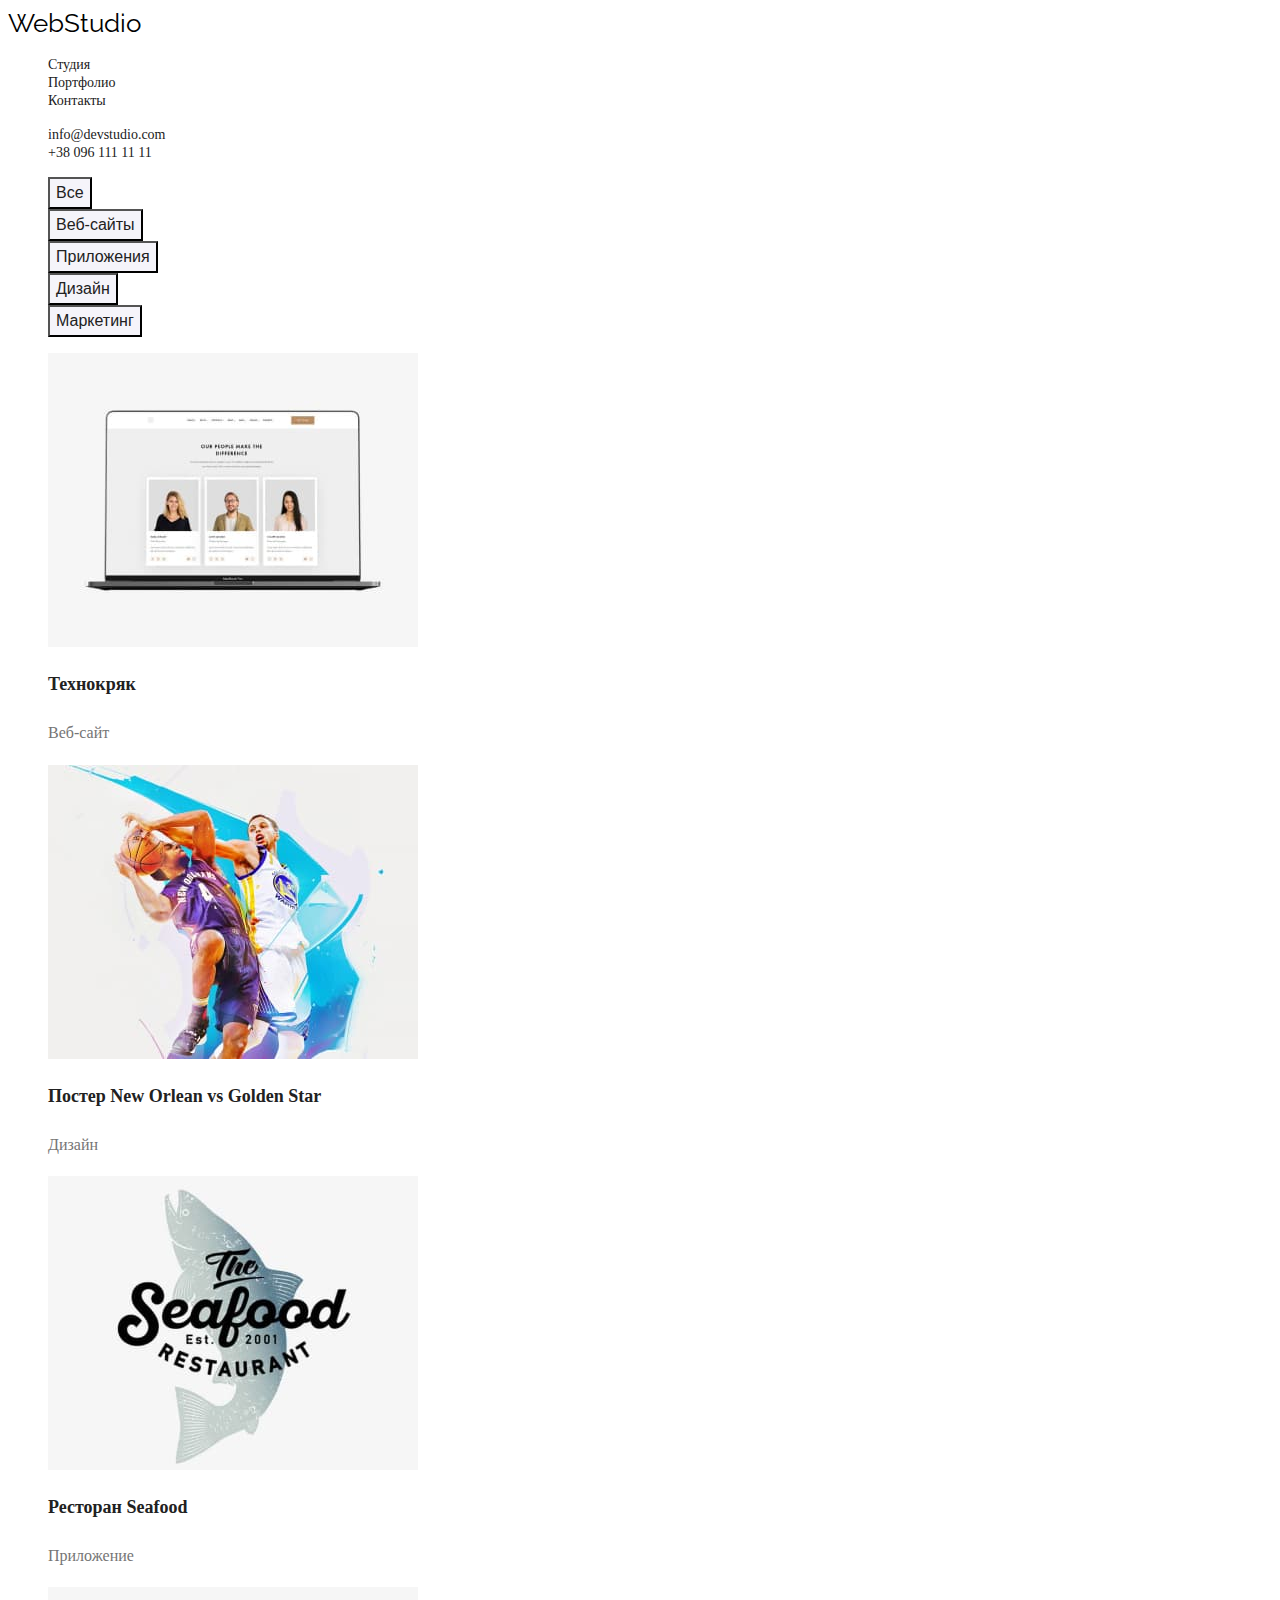
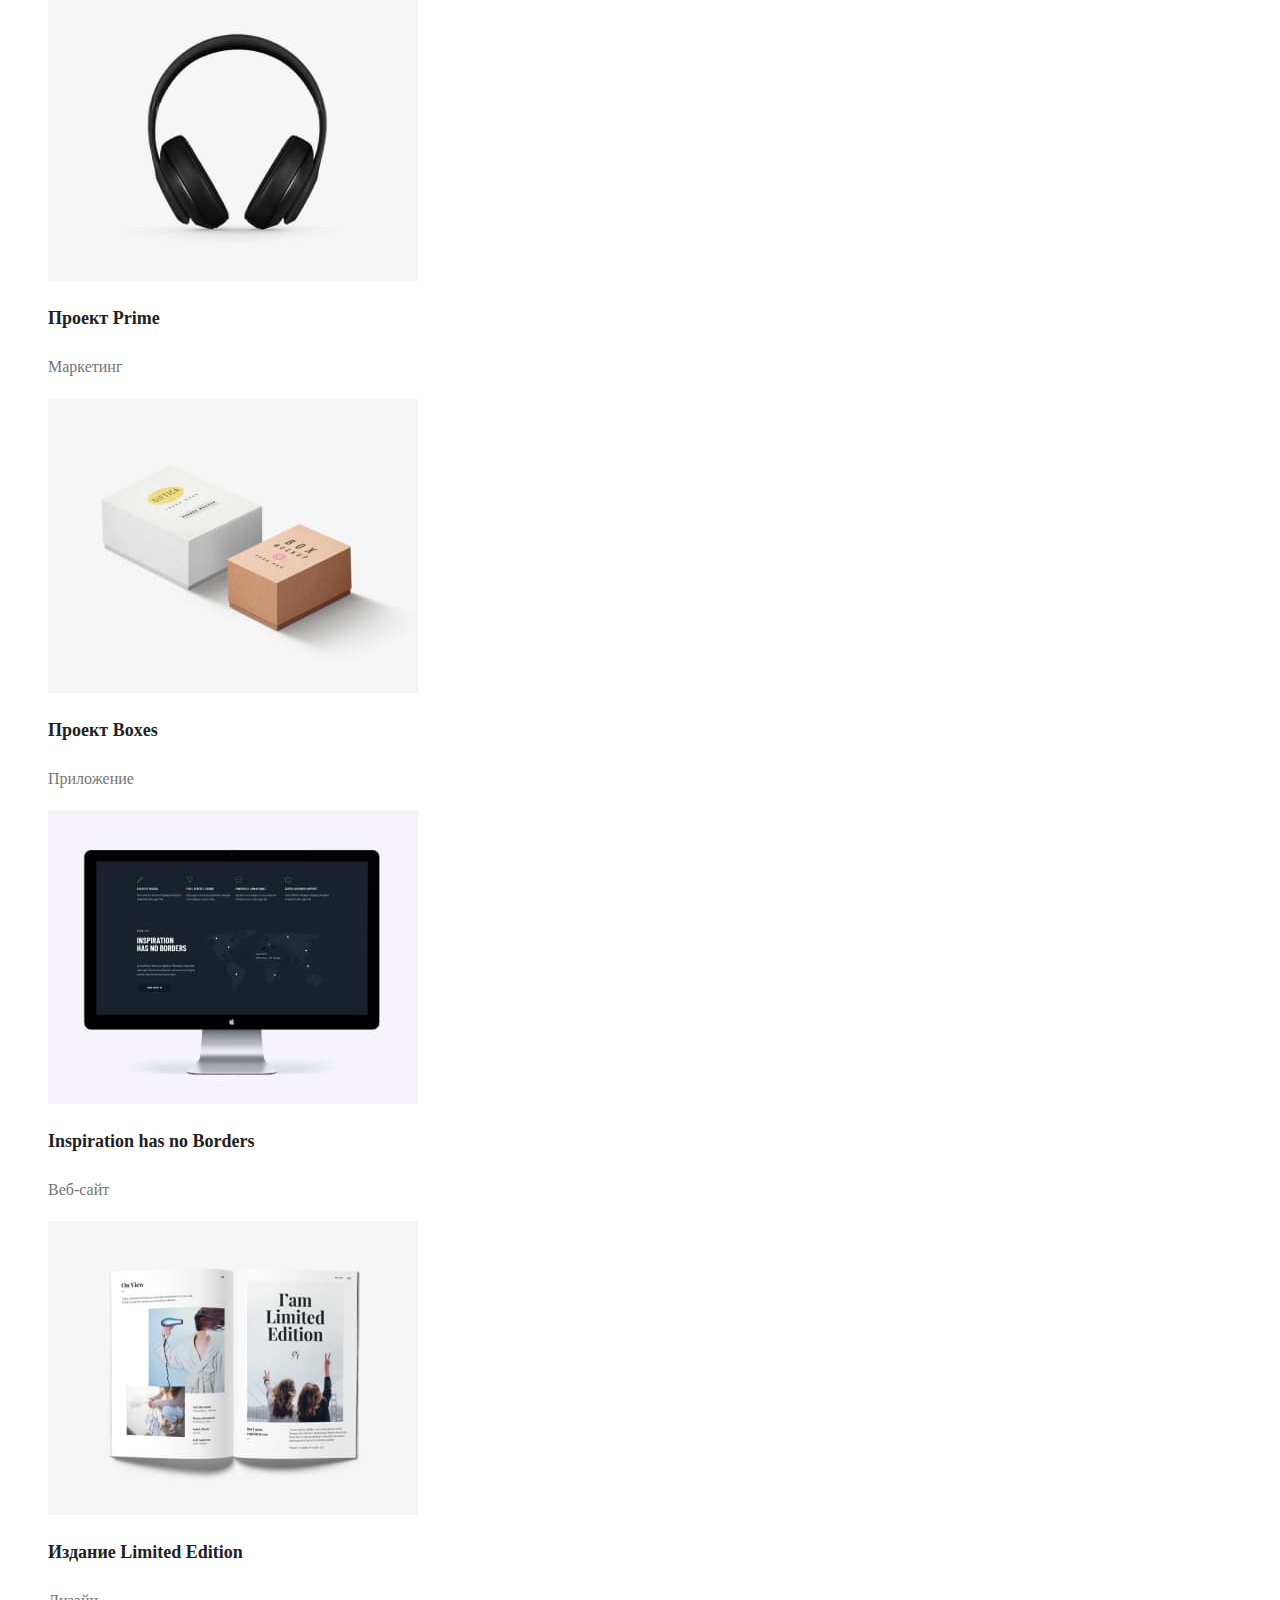
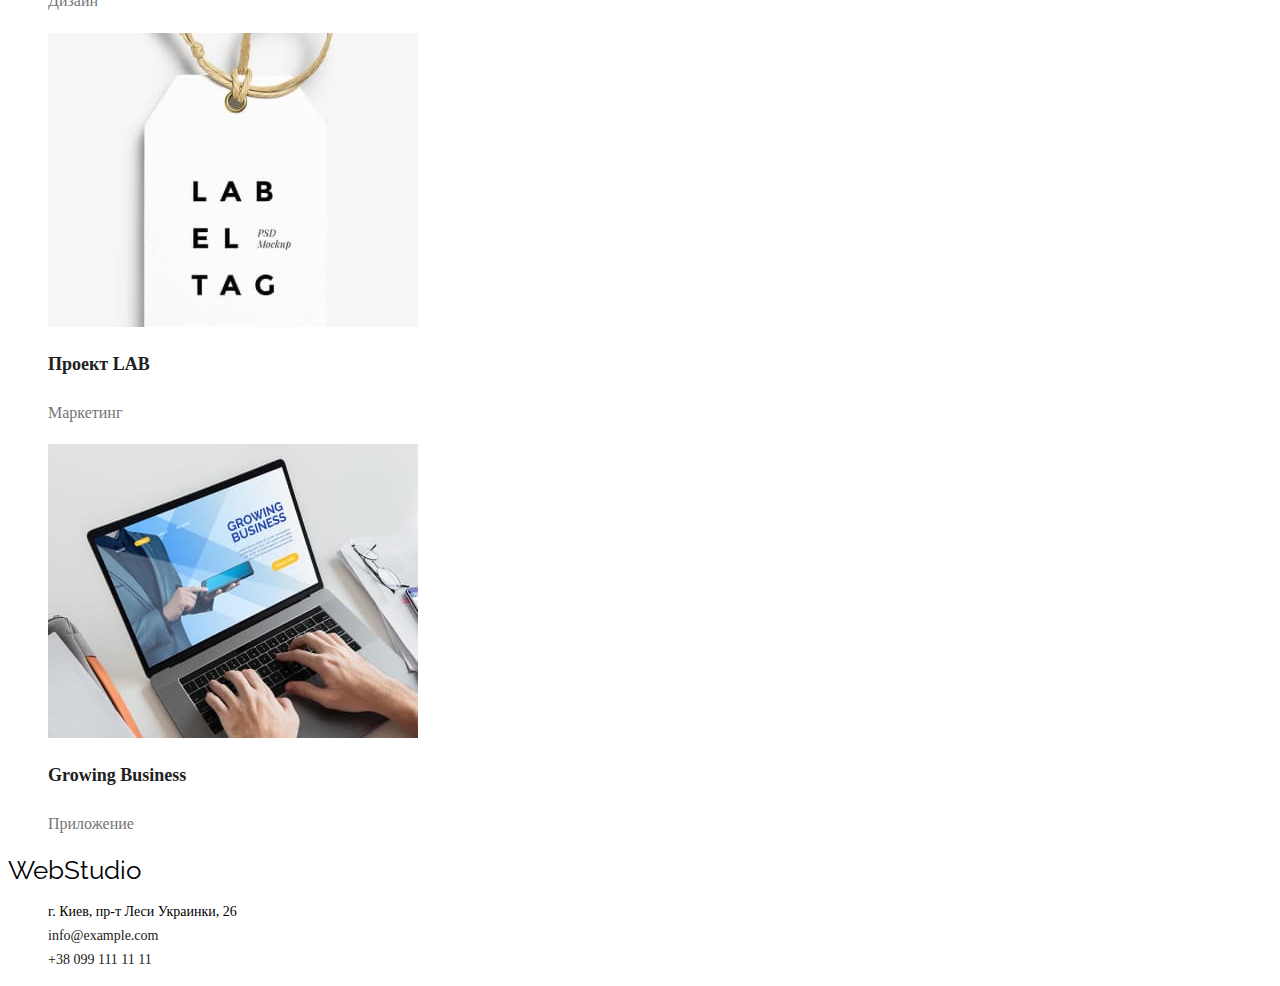
==== portfolio.html @ a0420dd5 "add prettier" ====
<!DOCTYPE html>
<html lang="en">
  <head>
    <meta charset="UTF-8" />
    <meta http-equiv="X-UA-Compatible" content="IE=edge" />
    <meta name="viewport" content="width=device-width, initial-scale=1.0" />
    <title>Document</title>
    <link rel="preconnect" href="https://fonts.googleapis.com" />
    <link rel="preconnect" href="https://fonts.gstatic.com" crossorigin />
    <link
      href="https://fonts.googleapis.com/css2?family=Raleway:wght@700&family=Roboto:wght@400;500;700;900&display=swap"
      rel="stylesheet"
    />
    <link rel="stylesheet" href="./css/styles.css" />
  </head>

  <body>
    <!-- section header start-->
    <header class="header">
      <nav class="header-nav">
        <a class="header-logo canceled" href="./index.html">WebStudio</a>
        <ul class="header-list canceled">
          <li class="header-item">
            <a class="header-link canceled" href="./index.html">Студия</a>
          </li>
          <li class="header-item">
            <a class="header-link canceled" href="./portfolio.html"
              >Портфолио</a
            >
          </li>
          <li class="header-item">
            <a class="header-link canceled" href="">Контакты</a>
          </li>
        </ul>
      </nav>
      <ul class="contact-list canceled">
        <li class="contact-item">
          <a class="mailto canceled" href="mailto:info@devstudio.com"
            >info@devstudio.com</a
          >
        </li>
        <li class="contacts-list">
          <a class="tel canceled" href="tel:+380961111111">+38 096 111 11 11</a>
        </li>
      </ul>
    </header>
    <!-- section header end -->
    <main>
      <!-- section filter start-->
      <section class="filter">
        <ul class="filter-list canceled">
          <li class="filter-item">
            <button class="filter-btn" type="button">Все</button>
          </li>
          <li class="filter-item">
            <button class="filter-btn" type="button">Веб-сайты</button>
          </li>
          <li class="filter-item">
            <button class="filter-btn" type="button">Приложения</button>
          </li>
          <li class="filter-item">
            <button class="filter-btn" type="button">Дизайн</button>
          </li>
          <li class="filter-item">
            <button class="filter-btn" type="button">Маркетинг</button>
          </li>
        </ul>
      </section>
      <!-- section filter end-->
      <!-- section menu start-->
      <section class="menu">
        <ul class="menu-list canceled">
          <li class="menu-item">
            <a class="menu-link" href=""></a>
            <img src="./Images/tehnokryak.jpg" alt="ноутбук" width="370" />
            <h2 class="menu-title">Технокряк</h2>
            <p class="menu-p">Веб-сайт</p>
          </li>
          <li class="menu-item">
            <a class="menu-link" href=""></a>
            <img
              src="./Images/poster new orlean.jpg"
              alt="постер"
              width="370"
            />
            <h2 class="menu-title">Постер New Orlean vs Golden Star</h2>
            <p class="menu-p">Дизайн</p>
          </li>
          <li class="menu-item">
            <a class="menu-link" href=""></a
            ><img
              src="./Images/seafood.jpg"
              alt="постер ресторан"
              width="370"
            />
            <h2 class="menu-title">Ресторан Seafood</h2>
            <p class="menu-p">Приложение</p>
          </li>
          <li class="menu-item">
            <a class="menu-link" href=""></a
            ><img src="./Images/prime.jpg" alt="наушники" width="370" />
            <h2 class="menu-title">Проект Prime</h2>
            <p class="menu-p">Маркетинг</p>
          </li>
          <li class="menu-item">
            <a class="menu-link" href=""></a
            ><img src="./Images/boxes.jpg" alt="коробки" width="370" />
            <h2 class="menu-title">Проект Boxes</h2>
            <p class="menu-p">Приложение</p>
          </li>
          <li class="menu-item">
            <a class="menu-link" href=""></a
            ><img src="./Images/inspiration.jpg" alt="монитор" width="370" />
            <h2 class="menu-title">Inspiration has no Borders</h2>
            <p class="menu-p">Веб-сайт</p>
          </li>
          <li class="menu-item">
            <a class="menu-link" href=""></a
            ><img src="./Images/limited edition.jpg" alt="журнал" width="370" />
            <h2 class="menu-title">Издание Limited Edition</h2>
            <p class="menu-p">Дизайн</p>
          </li>
          <li class="menu-item">
            <a class="menu-link" href=""></a
            ><img src="./Images/project lab.jpg" alt="лейба" width="370" />
            <h2 class="menu-title">Проект LAB</h2>
            <p class="menu-p">Маркетинг</p>
          </li>
          <li class="menu-item">
            <a class="menu-link" href=""></a
            ><img
              src="./Images/growing business.jpg"
              alt="лептоп"
              width="370"
            />
            <h2 class="menu-title">Growing Business</h2>
            <p class="menu-p">Приложение</p>
          </li>
        </ul>
      </section>
      <!-- section menu end-->
    </main>
    <!-- section footer start -->
    <footer class="footer">
      <a class="header-logo canceled" href="./index.html">WebStudio</a>
      <address class="address">
        <ul class="address-box canceled">
          <li class="address-descr">г. Киев, пр-т Леси Украинки, 26</li>
          <li class="conctacts">
            <a class="mailto canceled" href="mailto:info@example.com ">info@example.com</a>
          </li>
          <li class="contacts">
            <a class="tel canceled" href="tel:+380991111111">+38 099 111 11 11</a>
          </li>
        </ul>
      </address>
    </footer>
    <!-- section footer end -->
  </body>
</html>
---- css/styles.css ----
:root {
    /* fonts */
    --main-font: "Roboto";
    --secondary-font:"Raleway";
    /* text color */
    --txt-main: #212121;
    --txt-focus: #2196F3;
    --txt-general-btn:#FFFFFF;
    --txt-secondery: #757575;
    --txt-logo: #000000;

    /* bg color */
    --general-btn-cl:#2196F3;
    --menu-btn-cl:#F5F4FA;

}

.canceled {
    list-style-type: none;
    text-decoration: none;
    font-style: normal;
}
.approach-hidentitle {
    opacity: 0;
}

.header-logo {
    font-family: var(--secondary-font);
    font-size: 26px;
    line-height: 1.19;
    color: var(--txt-logo);
}

.body {
    font-family: var(--main-font), sans-serif;
    font-size: 16px;
    color: var(--txt-main);
    line-height: 1.14;
    letter-spacing: 3%;
}


.header-link {
    font-size: 14px;
    letter-spacing: 2%;
    color: var(--txt-main);
}

.header-link:hover,
.header-link:focus {
    color: var(--txt-focus);
}

.mailto{
    font-size: 14px;
    line-height: 1.14;
    letter-spacing: 2%;
    color: var(--txt-main);
}
.mailto:hover,
.mailto:focus {
    color: var(--txt-focus);
}
.tel {
    font-size: 14px;
    line-height: 1.14;
    letter-spacing: 2%;
    color: var(--txt-main);
}

.order-btn {
    font-weight:700;
    background-color: var(--general-btn-cl);
    font-size: 16px;
    line-height: 1.88;
    letter-spacing: 6%;
    color: var(--txt-general-btn);
}

.filter-btn { 
    font-weight: 500;
    background-color: var(--menu-btn-cl);
    font-size: 16px;
    line-height: 1.63;
    letter-spacing: 3%;
    color: var(--txt-main);
    cursor: pointer;
}

.filter-btn:hover,
.filter-btn:focus {
    background-color: var(--general-btn-cl);
    color: var(--txt-general-btn);
}
.order-title {
    font-size: 44px;
    line-height: 1.36;
    letter-spacing: 6%;
}

.approach-title {
    font-weight: 700;
    font-size: 14px;
    line-height: 1.14;
    letter-spacing: 3%;
    /* color: var(--txt-main); */
}
.approach-p {
    font-size: 14px;
    line-height: 1.71;
    letter-spacing: 3%;
    color: var(--txt-secondery);
}

.member-name {
    font-weight: 500;
    font-size: 16px;
    line-height: 1.19;
    letter-spacing: 3%;
    color: var(--txt-main);
}
.member-function {
    font-size: 16px;
    line-height: 1.19;
    letter-spacing: 3%;
    color: var(--txt-secondery);
}
.menu-title {
    font-weight: 700;
    font-size: 18px;
    line-height: 2.00;
    letter-spacing: 6%;
    color: var(--txt-main);
}
.menu-p {
    font-size: 16px;
    line-height: 1.90;
    letter-spacing: 3%;
    color: var(--txt-secondery);
}
.address {
    font-size: 14px;
    line-height: 1.71;
    letter-spacing: 3%;
}
.skills-title .team-title {
   font-style: 700;
    font-size: 36px;
    line-height: 1.17;
    }
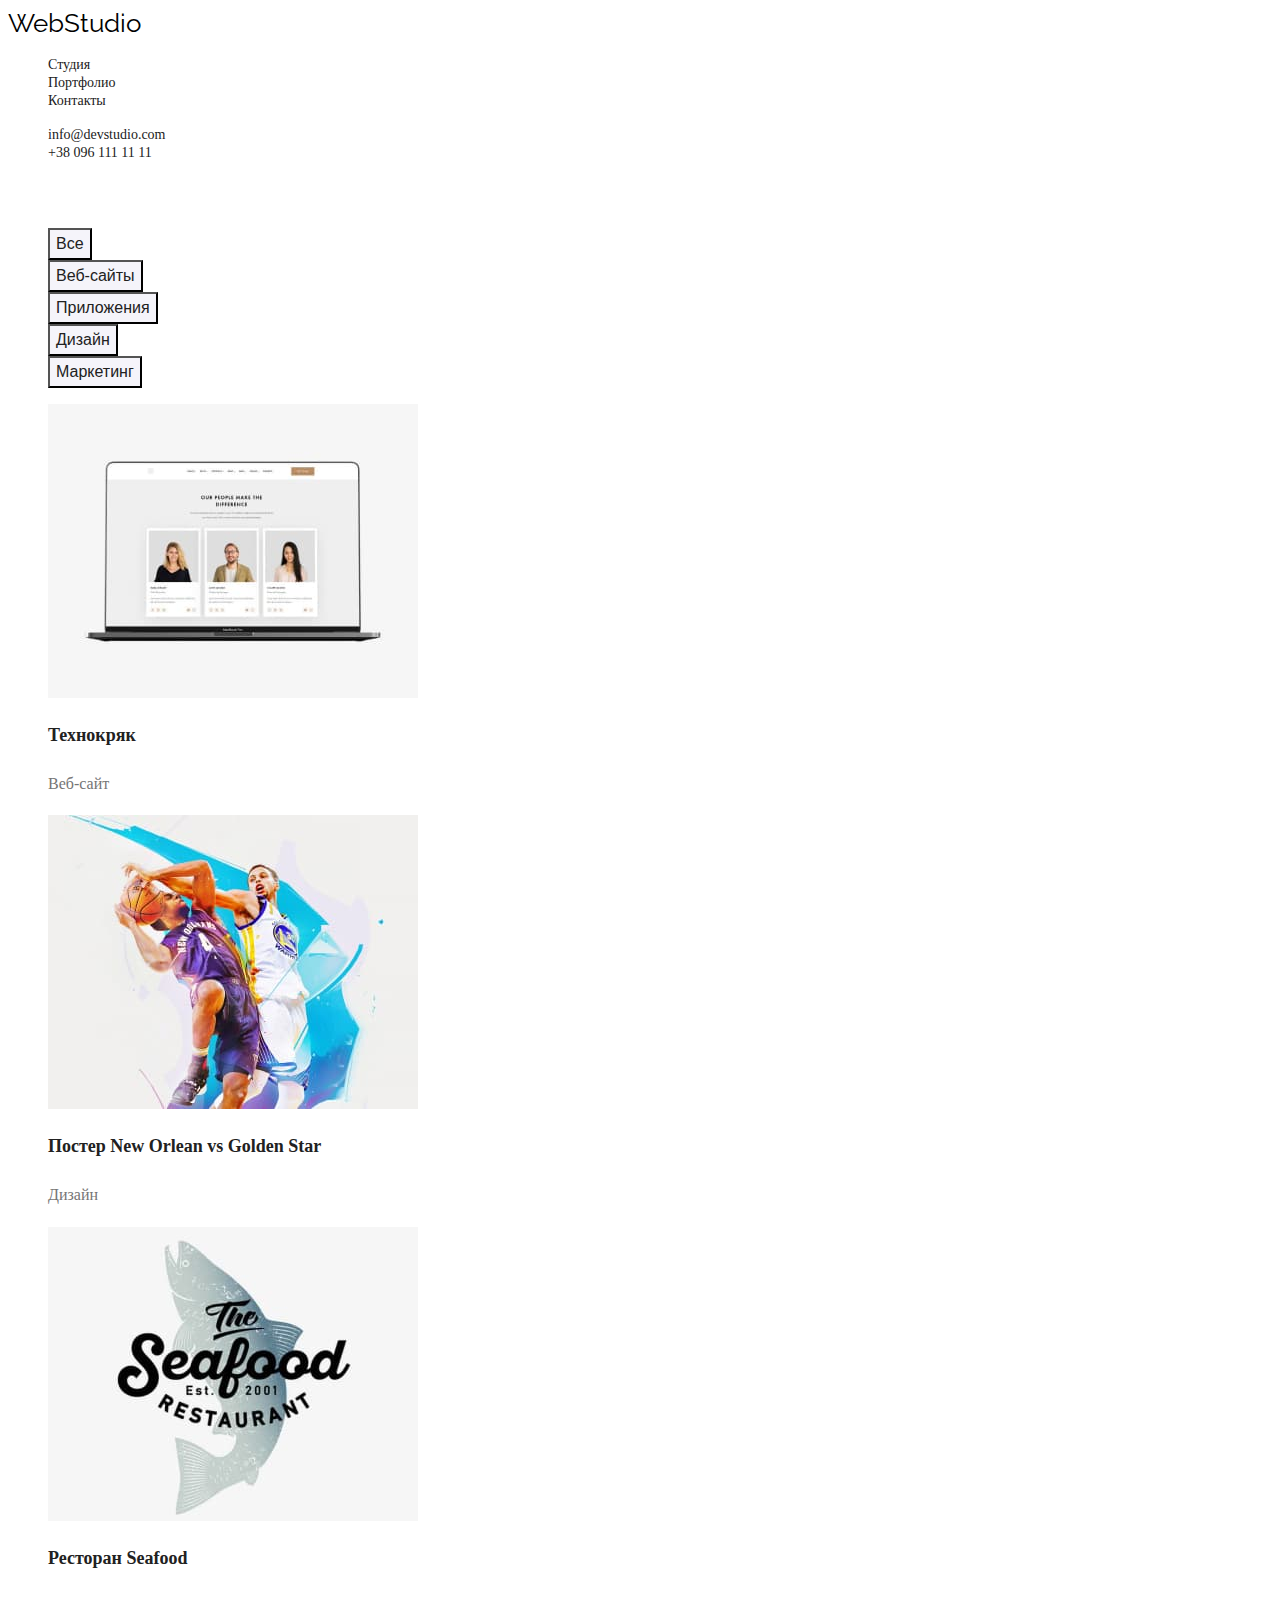
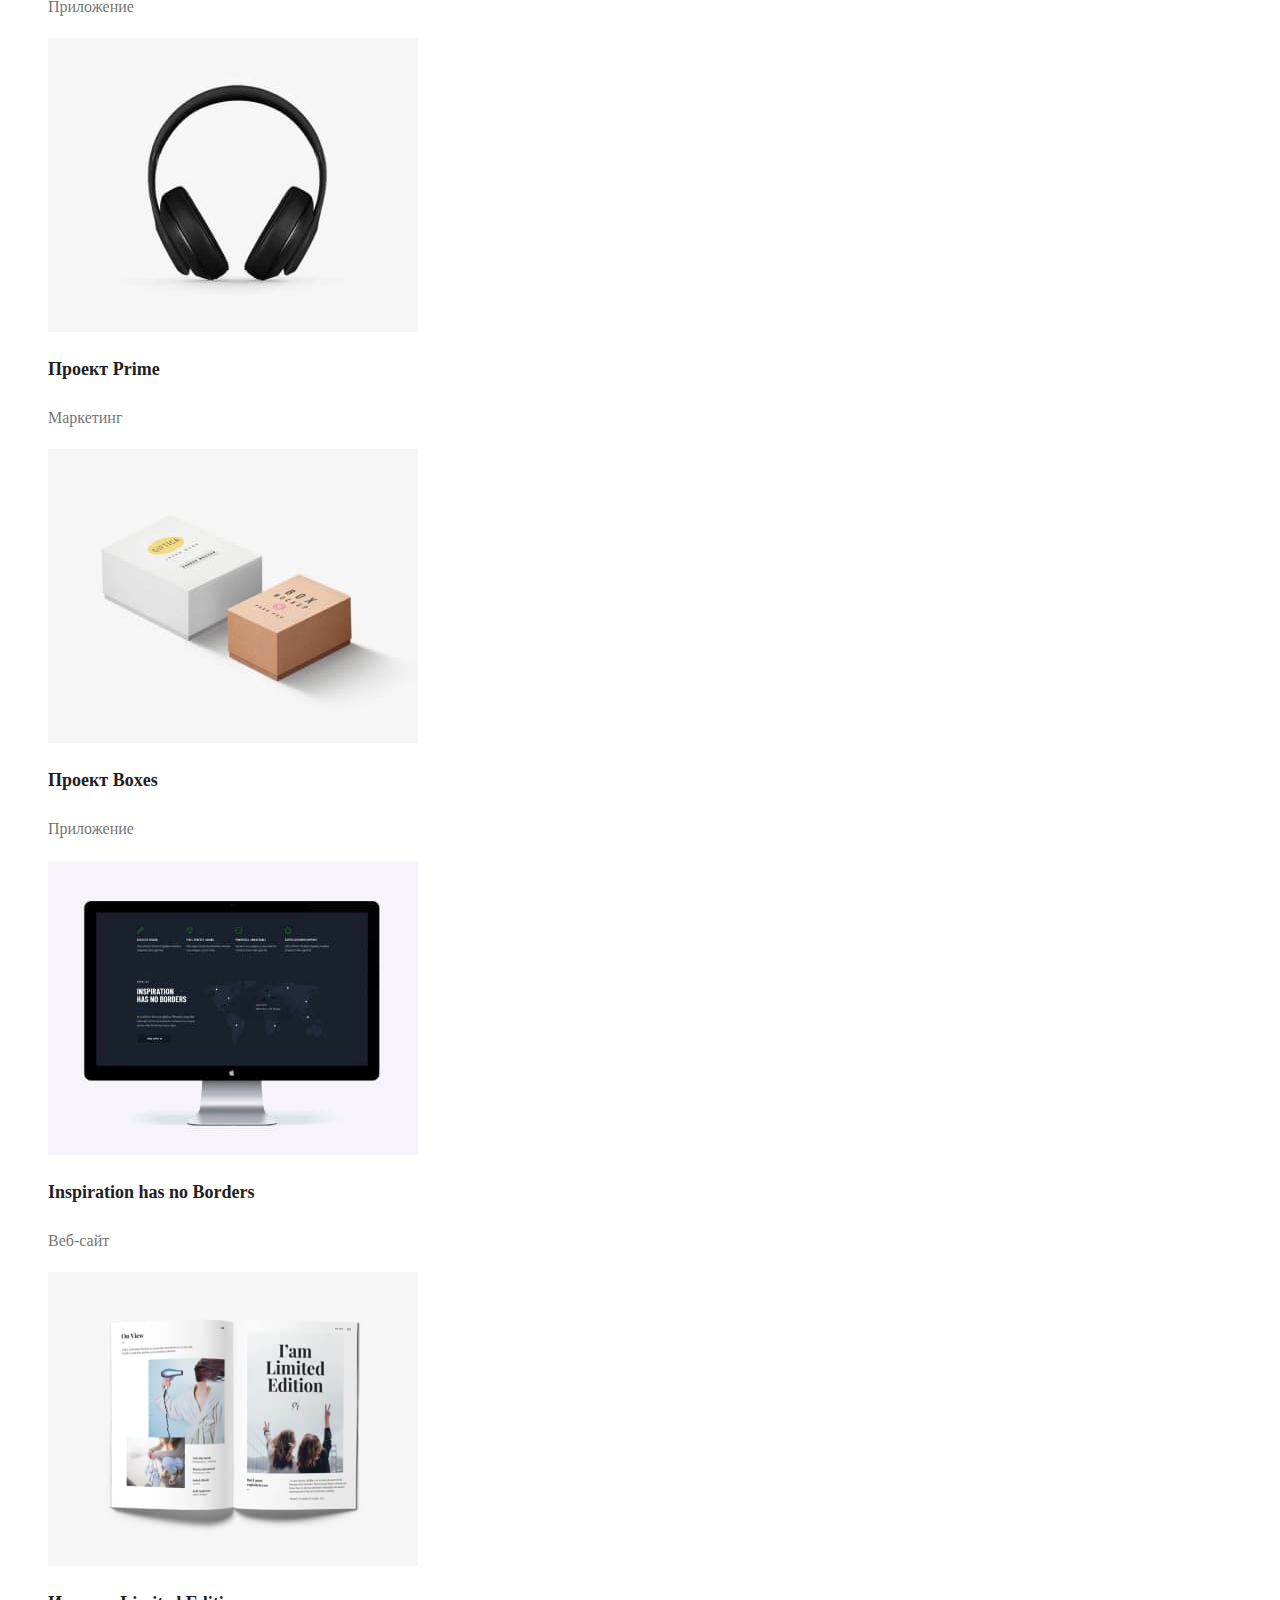
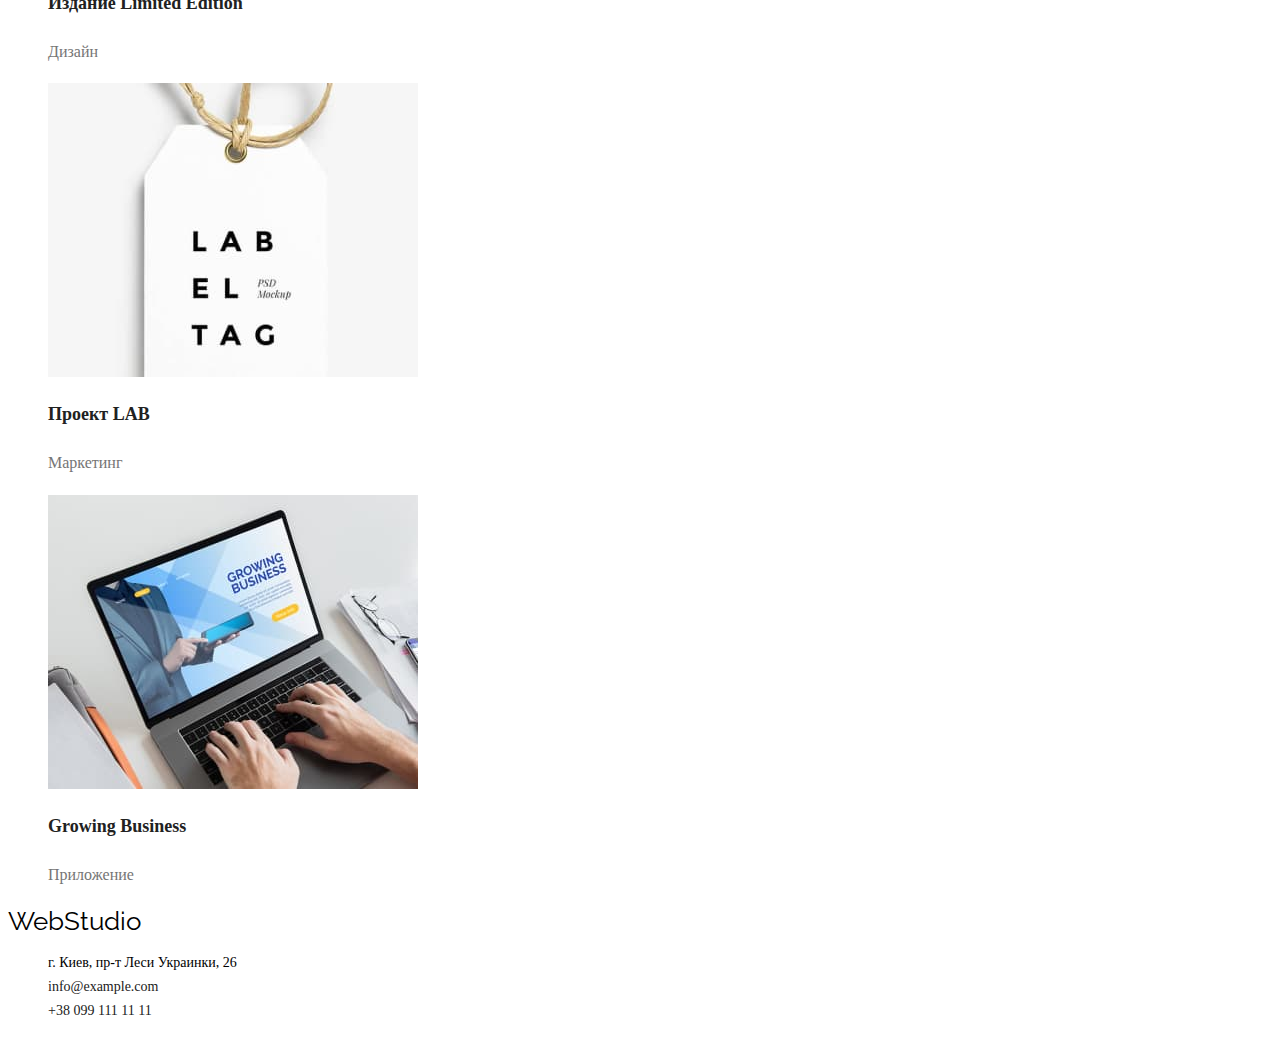
==== commit fd1f95eb: "changes after checker" ====
--- a/portfolio.html
+++ b/portfolio.html
@@ -48,6 +48,7 @@
     <main>
       <!-- section filter start-->
       <section class="filter">
+        <h2 class="approach-hidentitle">Фильтр</h2>
         <ul class="filter-list canceled">
           <li class="filter-item">
             <button class="filter-btn" type="button">Все</button>
@@ -79,7 +80,7 @@
           <li class="menu-item">
             <a class="menu-link" href=""></a>
             <img
-              src="./Images/poster new orlean.jpg"
+              src="./Images/orlean.jpg"
               alt="постер"
               width="370"
             />
@@ -116,20 +117,20 @@
           </li>
           <li class="menu-item">
             <a class="menu-link" href=""></a
-            ><img src="./Images/limited edition.jpg" alt="журнал" width="370" />
+            ><img src="./Images/edition.jpg" alt="журнал" width="370" />
             <h2 class="menu-title">Издание Limited Edition</h2>
             <p class="menu-p">Дизайн</p>
           </li>
           <li class="menu-item">
             <a class="menu-link" href=""></a
-            ><img src="./Images/project lab.jpg" alt="лейба" width="370" />
+            ><img src="./Images/lab.jpg" alt="лейба" width="370" />
             <h2 class="menu-title">Проект LAB</h2>
             <p class="menu-p">Маркетинг</p>
           </li>
           <li class="menu-item">
             <a class="menu-link" href=""></a
             ><img
-              src="./Images/growing business.jpg"
+              src="./Images/business.jpg"
               alt="лептоп"
               width="370"
             />
--- a/css/styles.css
+++ b/css/styles.css
@@ -20,6 +20,8 @@
     text-decoration: none;
     font-style: normal;
 }
+
+
 .approach-hidentitle {
     opacity: 0;
 }
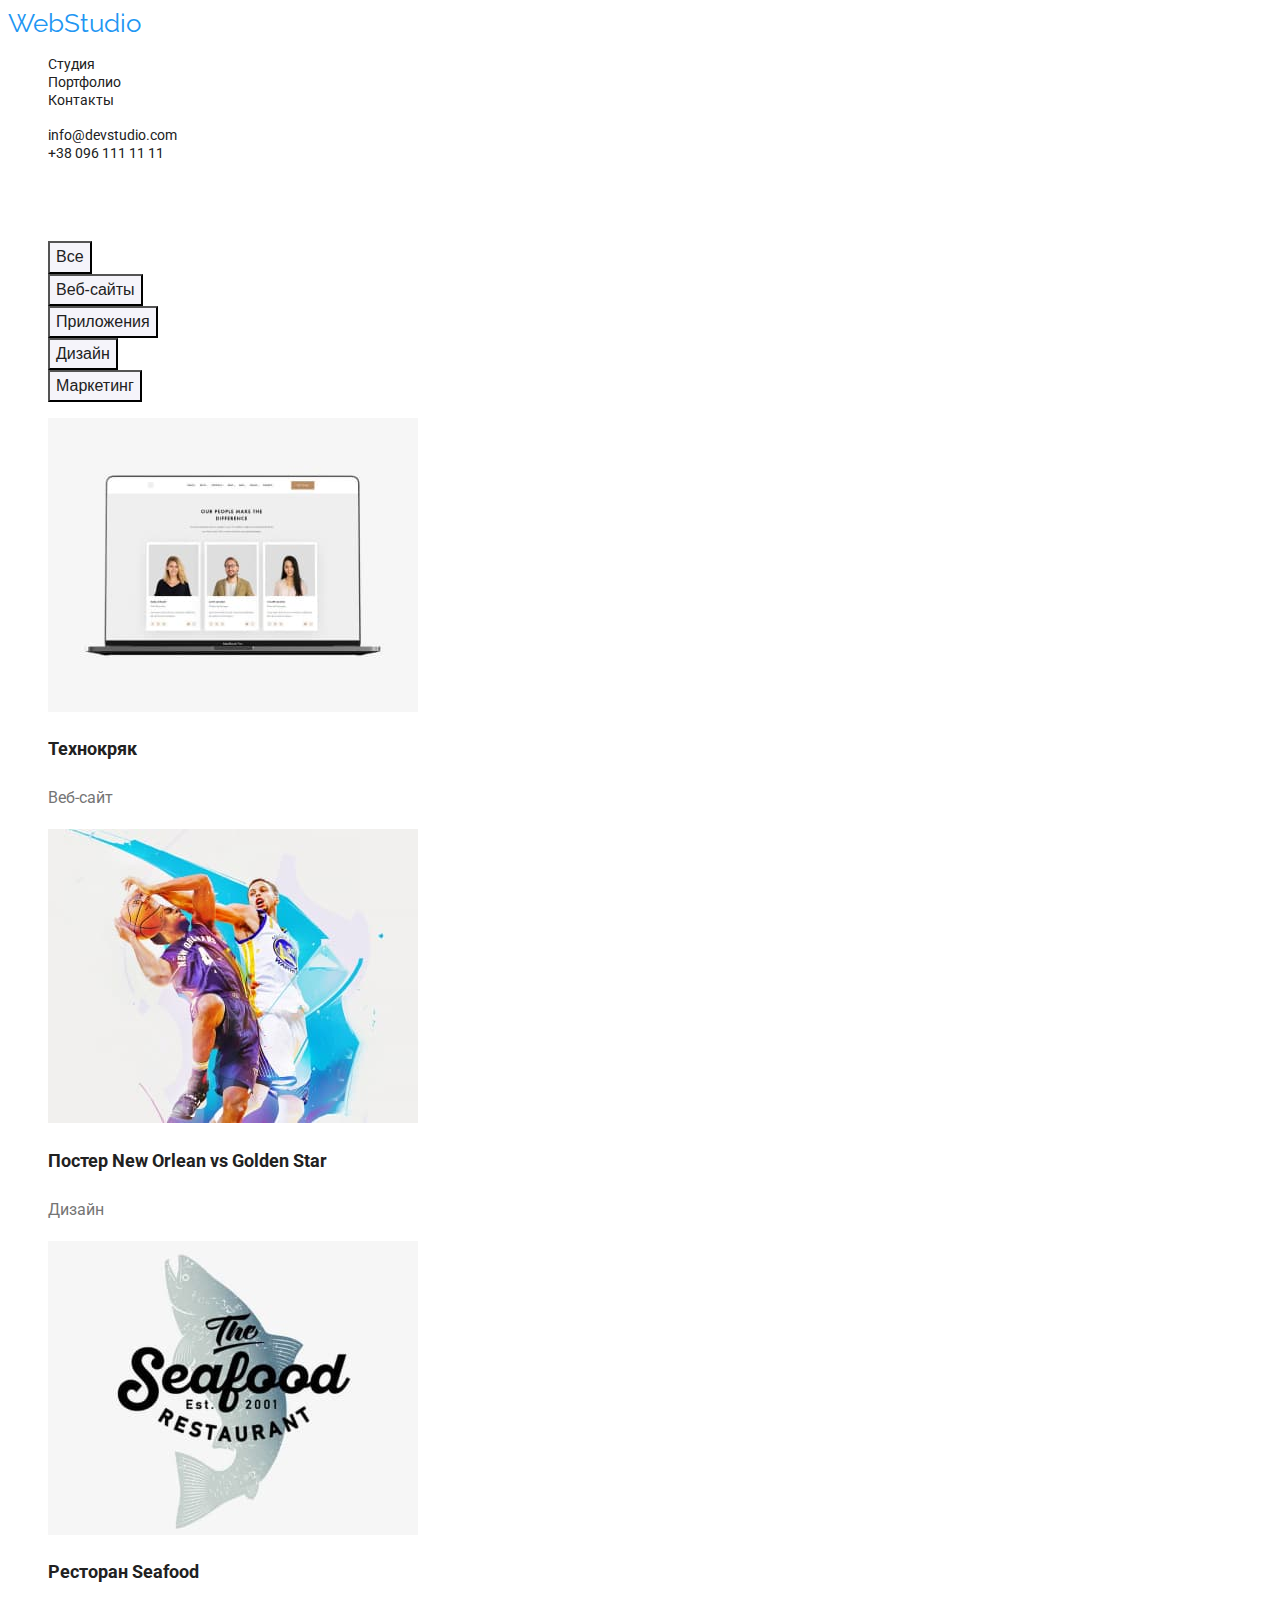
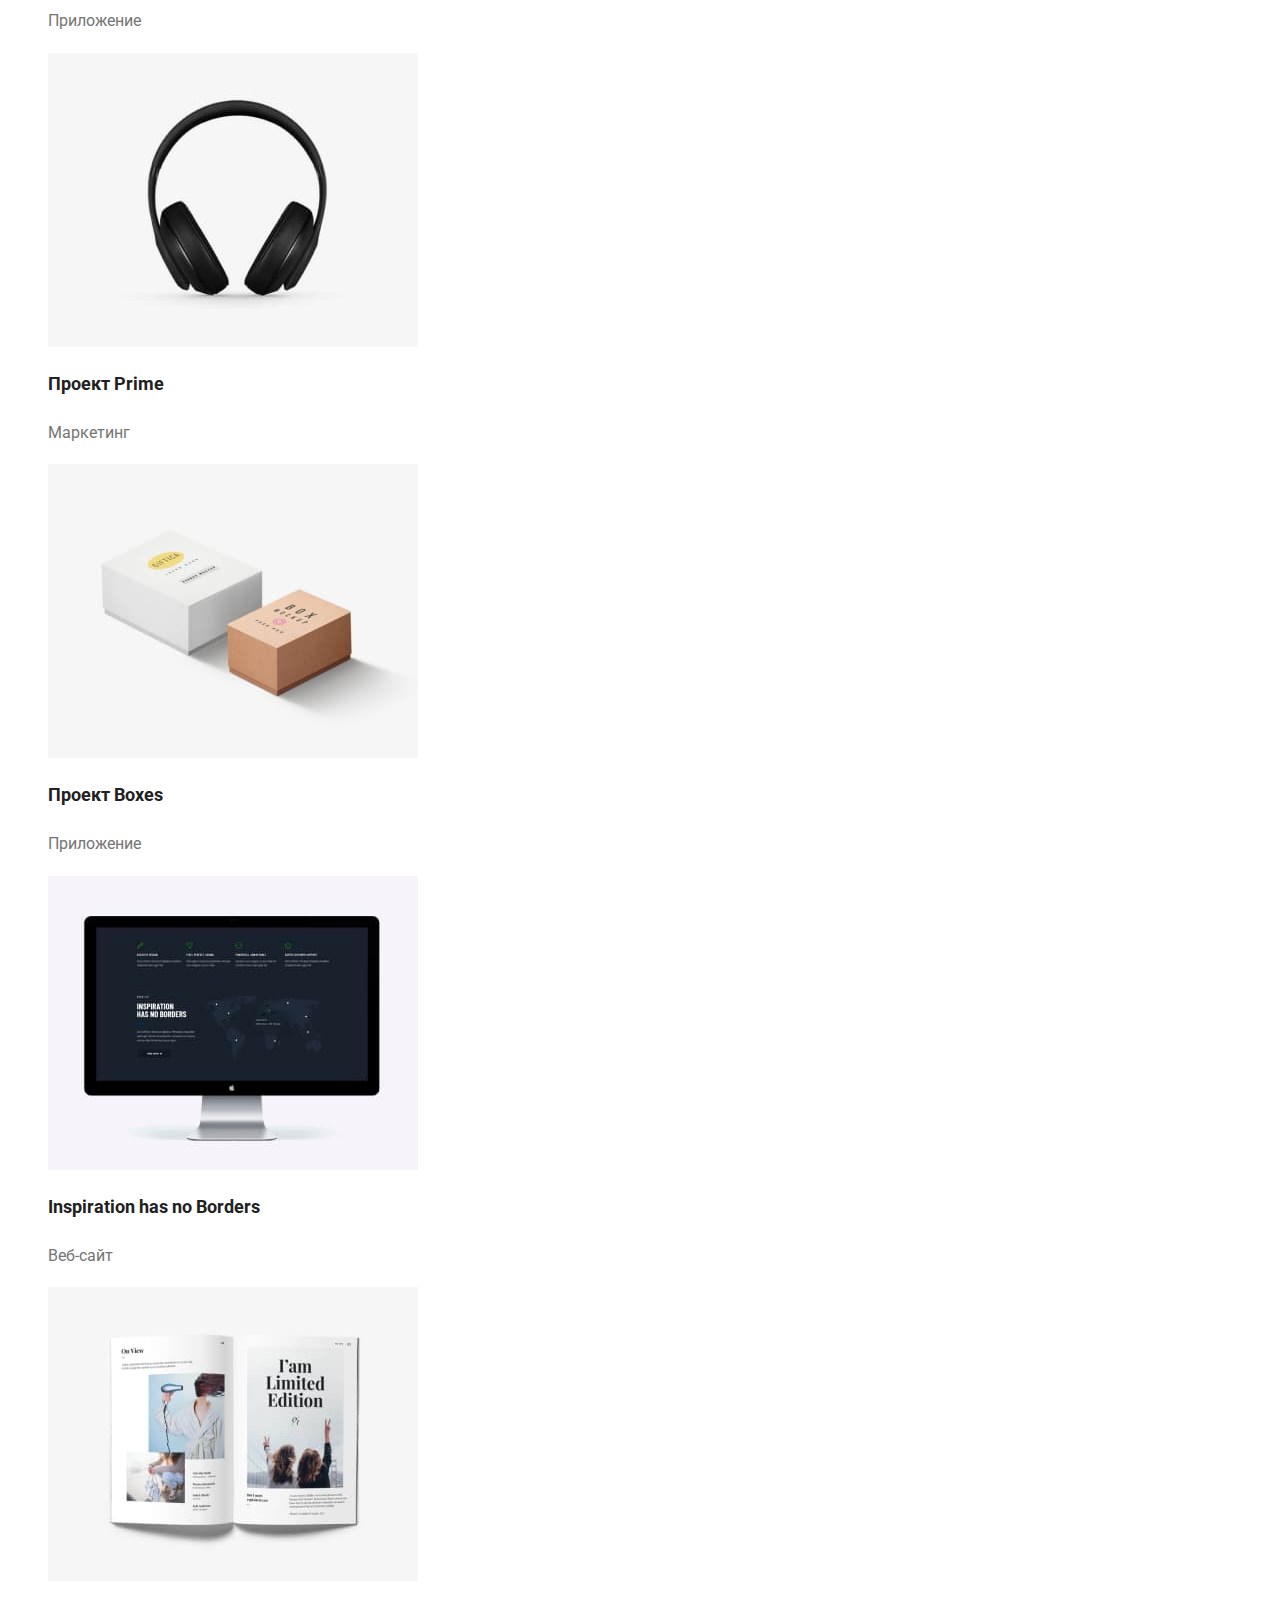
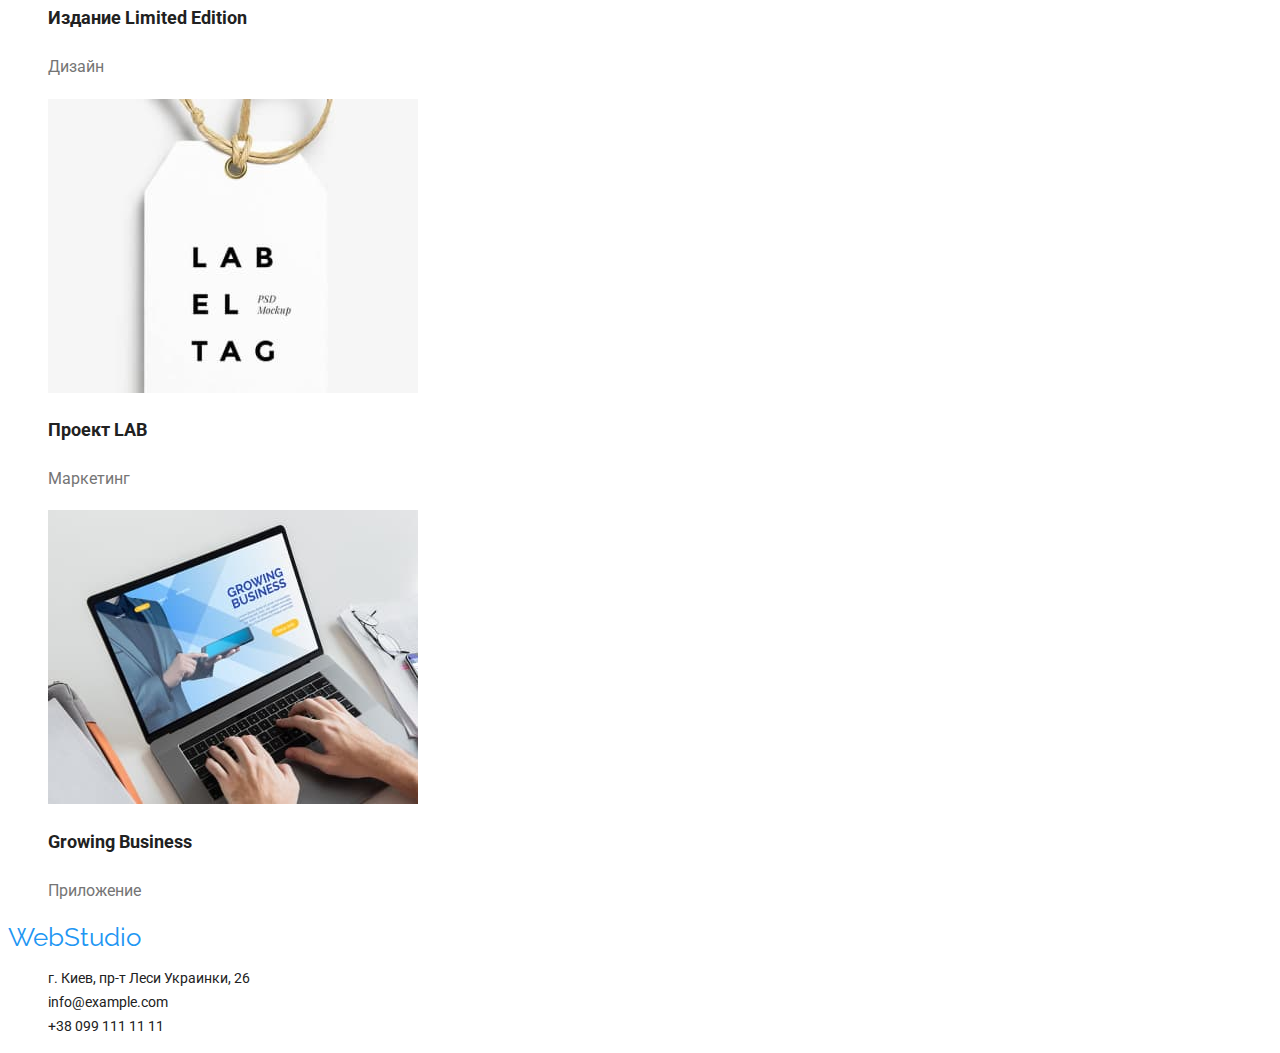
==== commit 510a419a: "mistakes hm changes" ====
--- a/portfolio.html
+++ b/portfolio.html
@@ -18,7 +18,7 @@
     <!-- section header start-->
     <header class="header">
       <nav class="header-nav">
-        <a class="header-logo canceled" href="./index.html">WebStudio</a>
+        <a class="logo canceled" href="./index.html">WebStudio</a>
         <ul class="header-list canceled">
           <li class="header-item">
             <a class="header-link canceled" href="./index.html">Студия</a>
@@ -46,9 +46,9 @@
     </header>
     <!-- section header end -->
     <main>
-      <!-- section filter start-->
+      <!-- section portfolio start-->
       <section class="filter">
-        <h2 class="approach-hidentitle">Фильтр</h2>
+        <h1 class="approach-hidentitle">Портфолио</h1>
         <ul class="filter-list canceled">
           <li class="filter-item">
             <button class="filter-btn" type="button">Все</button>
@@ -66,10 +66,7 @@
             <button class="filter-btn" type="button">Маркетинг</button>
           </li>
         </ul>
-      </section>
-      <!-- section filter end-->
-      <!-- section menu start-->
-      <section class="menu">
+      
         <ul class="menu-list canceled">
           <li class="menu-item">
             <a class="menu-link" href=""></a>
@@ -139,11 +136,11 @@
           </li>
         </ul>
       </section>
-      <!-- section menu end-->
+       <!-- section portfolio start-->
     </main>
     <!-- section footer start -->
     <footer class="footer">
-      <a class="header-logo canceled" href="./index.html">WebStudio</a>
+      <a class="logo canceled" href="./index.html">WebStudio</a>
       <address class="address">
         <ul class="address-box canceled">
           <li class="address-descr">г. Киев, пр-т Леси Украинки, 26</li>
--- a/css/styles.css
+++ b/css/styles.css
@@ -1,17 +1,18 @@
 :root {
     /* fonts */
-    --main-font: "Roboto";
+    --main-font: "Roboto", sans-serif;
     --secondary-font:"Raleway";
     /* text color */
     --txt-main: #212121;
     --txt-focus: #2196F3;
     --txt-general-btn:#FFFFFF;
     --txt-secondery: #757575;
-    --txt-logo: #000000;
+    --txt-logo: #2196F3;;
 
     /* bg color */
     --general-btn-cl:#2196F3;
     --menu-btn-cl:#F5F4FA;
+    --bg-hover-genbtn: #188CE8;
 
 }
 
@@ -26,15 +27,15 @@
     opacity: 0;
 }
 
-.header-logo {
+.logo {
     font-family: var(--secondary-font);
     font-size: 26px;
     line-height: 1.19;
     color: var(--txt-logo);
 }
 
-.body {
-    font-family: var(--main-font), sans-serif;
+body {
+    font-family: var(--main-font);
     font-size: 16px;
     color: var(--txt-main);
     line-height: 1.14;
@@ -78,6 +79,11 @@
     letter-spacing: 6%;
     color: var(--txt-general-btn);
 }
+.order-btn:hover,
+.order-btn:focus     {
+    background-color: var(--bg-hover-genbtn);
+}
+
 
 .filter-btn { 
     font-weight: 500;
@@ -98,6 +104,7 @@
     font-size: 44px;
     line-height: 1.36;
     letter-spacing: 6%;
+    text-transform: uppercase;
 }
 
 .approach-title {
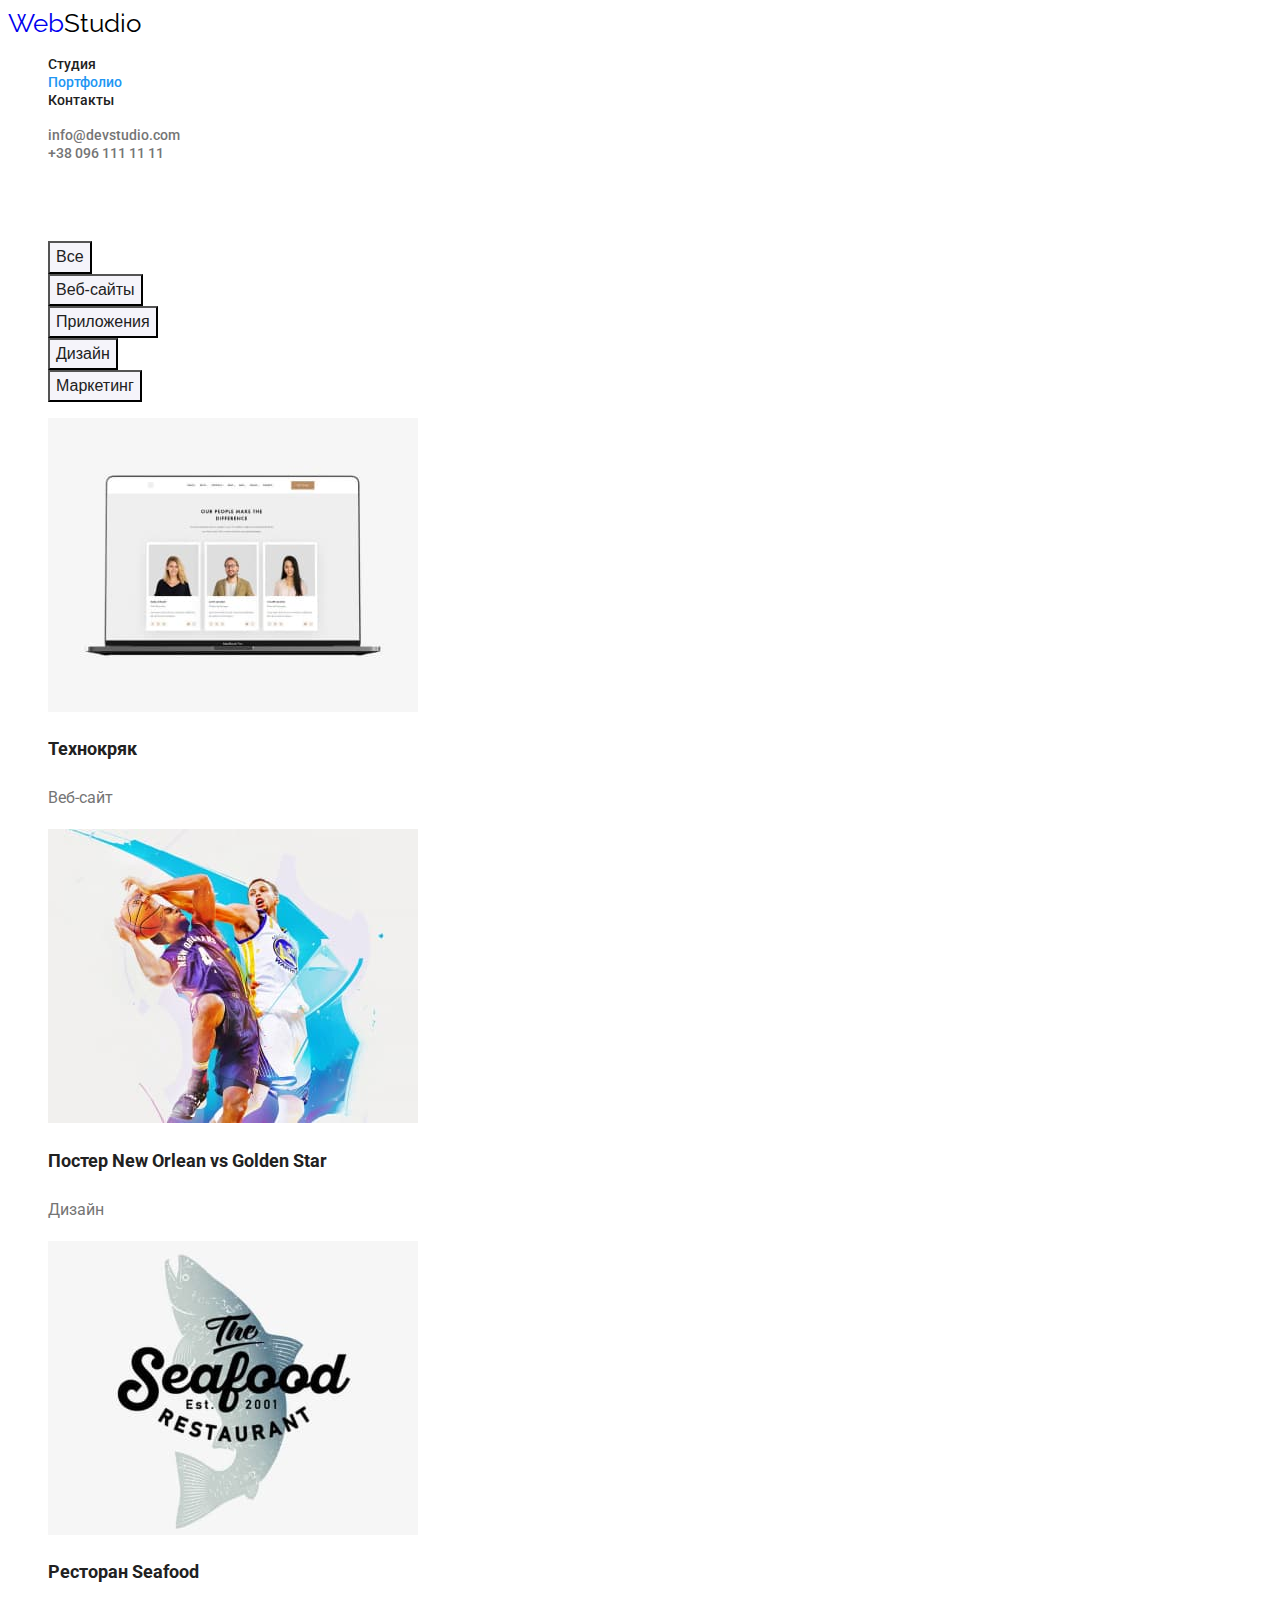
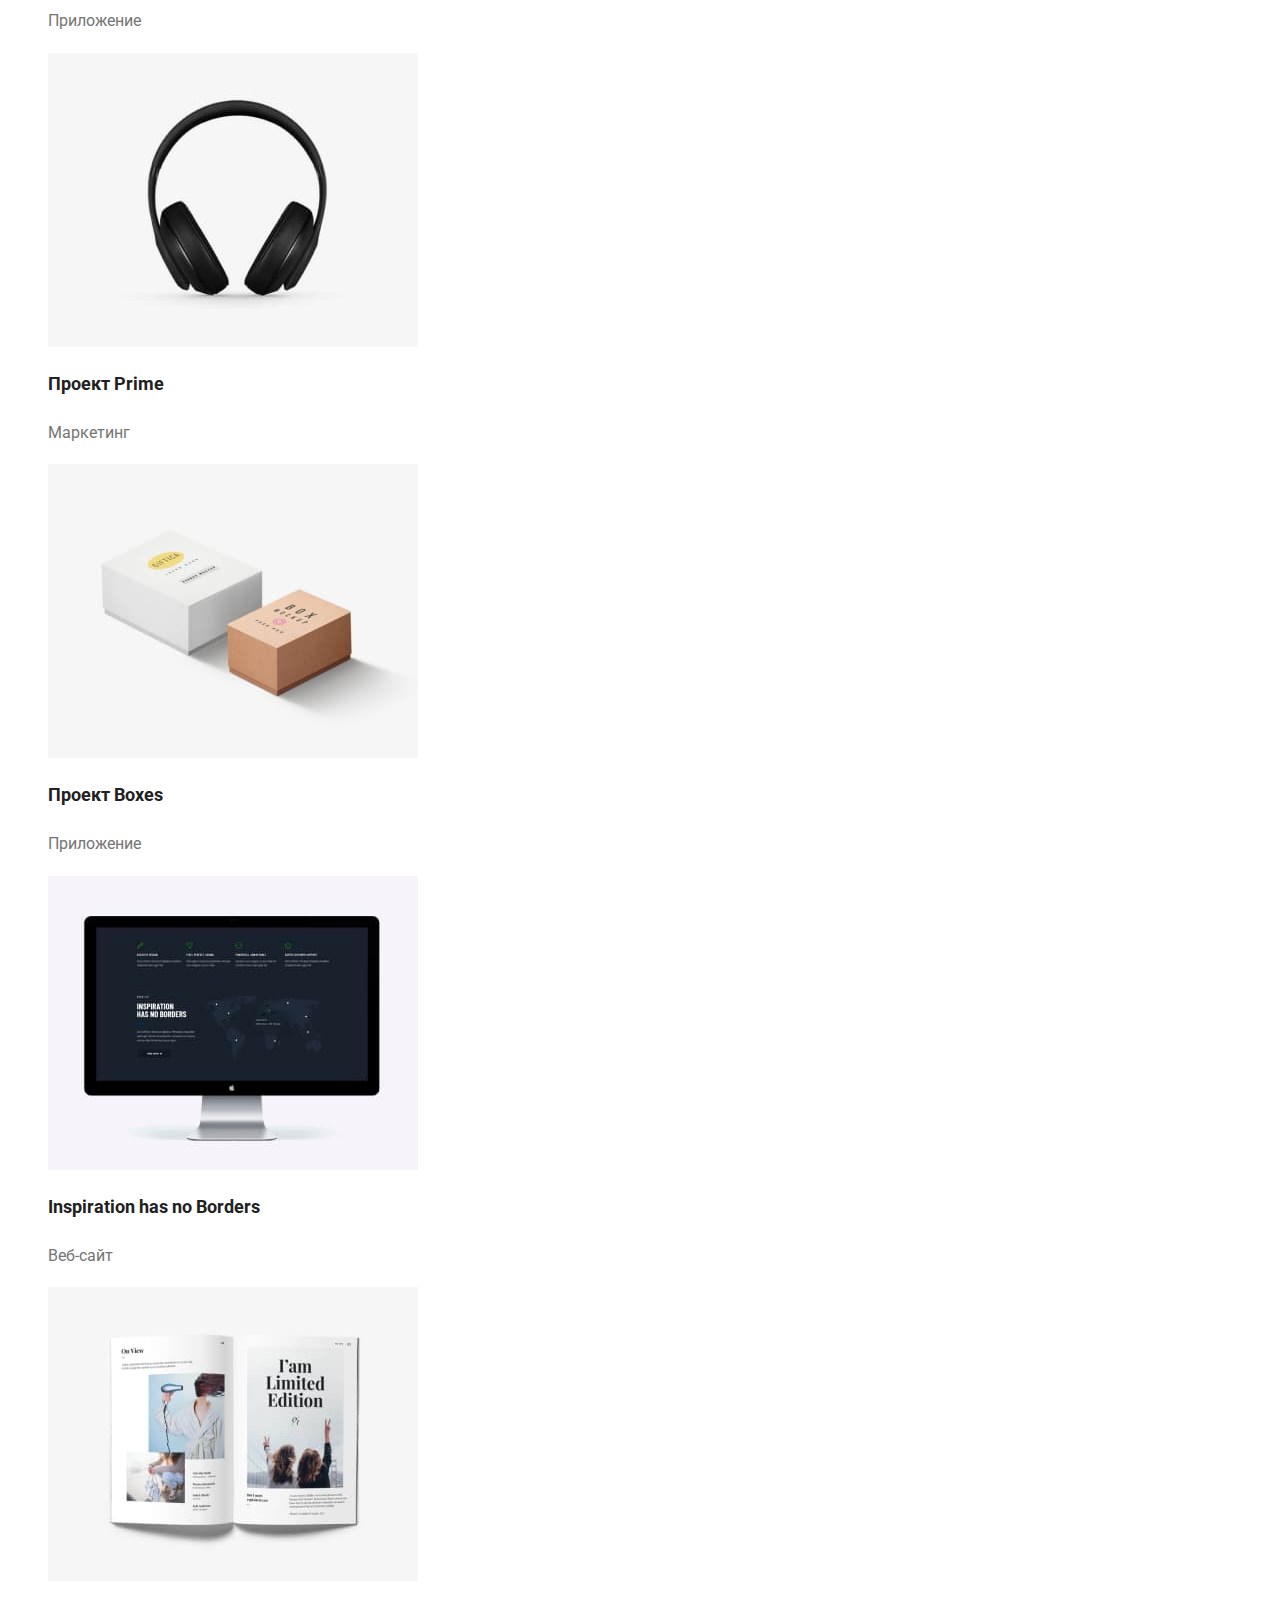
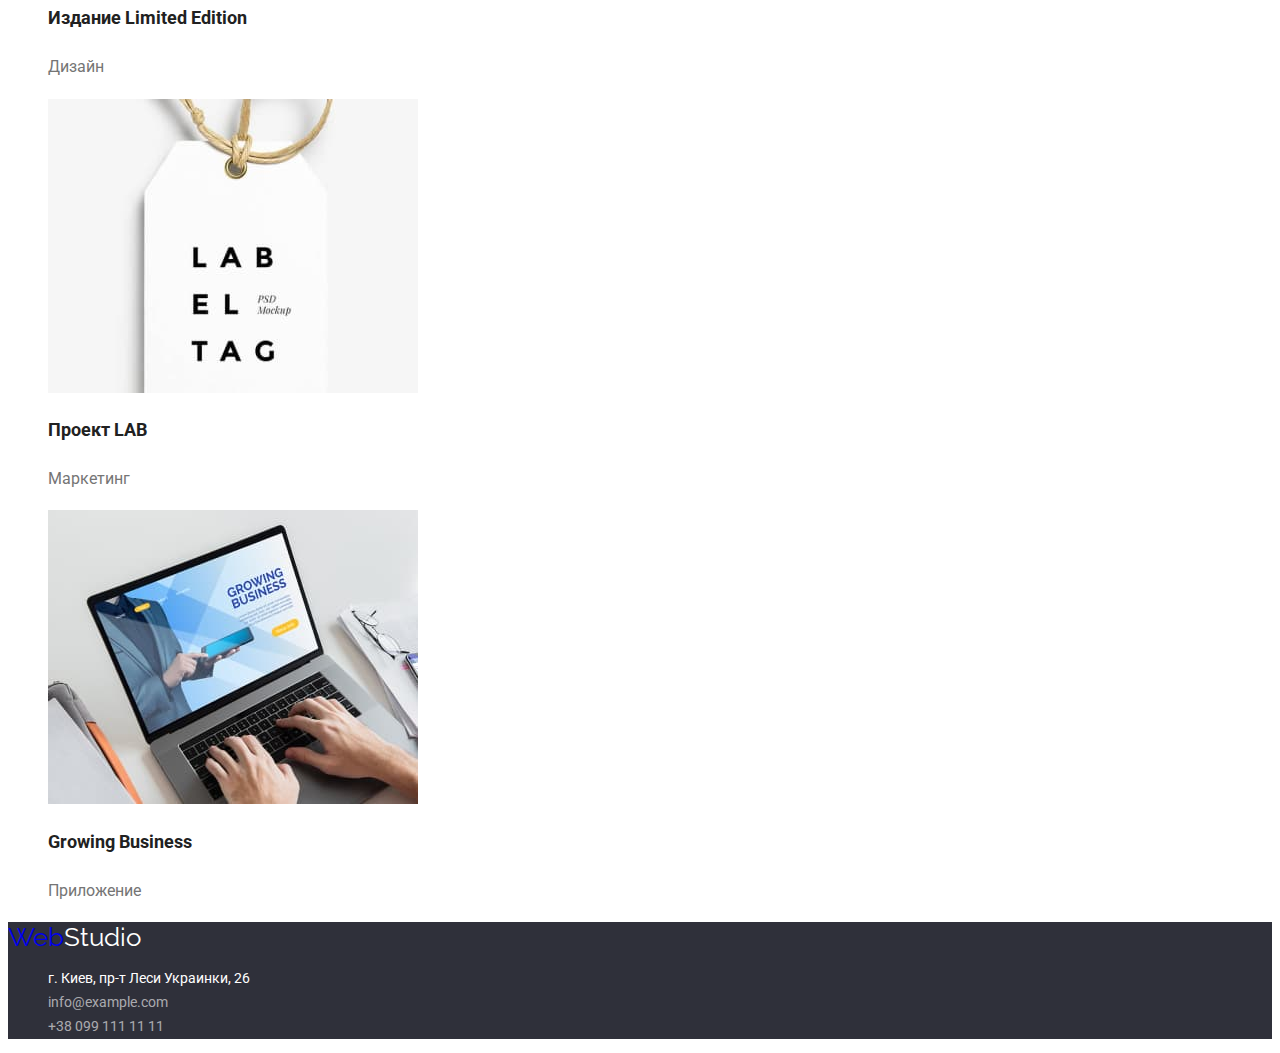
==== commit d060e1be: "modification hw" ====
--- a/portfolio.html
+++ b/portfolio.html
@@ -18,13 +18,13 @@
     <!-- section header start-->
     <header class="header">
       <nav class="header-nav">
-        <a class="logo canceled" href="./index.html">WebStudio</a>
+        <a class="logo canceled" href="./index.html"><span class="logo-accent">Web</span><span class="logo-black">Studio</span></a>
         <ul class="header-list canceled">
           <li class="header-item">
             <a class="header-link canceled" href="./index.html">Студия</a>
           </li>
           <li class="header-item">
-            <a class="header-link canceled" href="./portfolio.html"
+            <a class="header-link canceled current" href="./portfolio.html"
               >Портфолио</a
             >
           </li>
@@ -139,20 +139,19 @@
        <!-- section portfolio start-->
     </main>
     <!-- section footer start -->
-    <footer class="footer">
-      <a class="logo canceled" href="./index.html">WebStudio</a>
-      <address class="address">
+     <footer class="footer">
+      <a class="logo canceled" href="./index.html"><span class="logo-accent">Web</span><span class="logo-white">Studio</span></a>
         <ul class="address-box canceled">
           <li class="address-descr">г. Киев, пр-т Леси Украинки, 26</li>
           <li class="conctacts">
-            <a class="mailto canceled" href="mailto:info@example.com ">info@example.com</a>
+            <a class="mailto-footer canceled" href="mailto:info@example.com ">info@example.com</a>
           </li>
           <li class="contacts">
-            <a class="tel canceled" href="tel:+380991111111">+38 099 111 11 11</a>
+            <a class="tel-footer canceled" href="tel:+380991111111">+38 099 111 11 11</a>
           </li>
         </ul>
       </address>
     </footer>
     <!-- section footer end -->
   </body>
-</html>
+</html>--- a/css/styles.css
+++ b/css/styles.css
@@ -5,14 +5,18 @@
     /* text color */
     --txt-main: #212121;
     --txt-focus: #2196F3;
-    --txt-general-btn:#FFFFFF;
+    --txt-general-btn: #FFFFFF;
+    --txt-mail-footer:rgba(255, 255, 255, 0.6);
+    
     --txt-secondery: #757575;
-    --txt-logo: #2196F3;;
+    --txt-logo: #2196F3;
+    --txt-logo-black: #000000;
 
     /* bg color */
     --general-btn-cl:#2196F3;
     --menu-btn-cl:#F5F4FA;
     --bg-hover-genbtn: #188CE8;
+    --bg-order: #2F303A;
 
 }
 
@@ -31,7 +35,15 @@
     font-family: var(--secondary-font);
     font-size: 26px;
     line-height: 1.19;
-    color: var(--txt-logo);
+}
+span.logo-accent {
+    color: var(--txt-logos);
+}
+span.logo-black {
+    color: var(--txt-logo-black);
+}
+span.logo-white {
+    color: var(--txt-general-btn);
 }
 
 body {
@@ -44,6 +56,7 @@
 
 
 .header-link {
+    font-weight: 500;
     font-size: 14px;
     letter-spacing: 2%;
     color: var(--txt-main);
@@ -53,22 +66,31 @@
 .header-link:focus {
     color: var(--txt-focus);
 }
+.current {
+color: var(--txt-focus)
+}
 
 .mailto{
+    font-weight: 500;
     font-size: 14px;
     line-height: 1.14;
     letter-spacing: 2%;
-    color: var(--txt-main);
+    color: var(--txt-secondery);
 }
 .mailto:hover,
 .mailto:focus {
     color: var(--txt-focus);
 }
 .tel {
+    font-weight: 500;
     font-size: 14px;
     line-height: 1.14;
     letter-spacing: 2%;
-    color: var(--txt-main);
+    color: var(--txt-secondery);
+}
+.tel:hover,
+.tel:focus {
+    color: var(--txt-focus);
 }
 
 .order-btn {
@@ -93,6 +115,10 @@
     letter-spacing: 3%;
     color: var(--txt-main);
     cursor: pointer;
+}
+.current-btn {
+    background-color: var(--general-btn-cl);
+
 }
 
 .filter-btn:hover,
@@ -105,6 +131,8 @@
     line-height: 1.36;
     letter-spacing: 6%;
     text-transform: uppercase;
+    color: var(--txt-general-btn);
+    background-color: var(--bg-order);
 }
 
 .approach-title {
@@ -112,7 +140,8 @@
     font-size: 14px;
     line-height: 1.14;
     letter-spacing: 3%;
-    /* color: var(--txt-main); */
+    text-transform: uppercase;
+
 }
 .approach-p {
     font-size: 14px;
@@ -147,12 +176,26 @@
     letter-spacing: 3%;
     color: var(--txt-secondery);
 }
-.address {
+.address-box {
     font-size: 14px;
     line-height: 1.71;
     letter-spacing: 3%;
-}
-.skills-title .team-title {
+    color: var(--txt-general-btn);
+}
+.address-descr {
+    color: var(--txt-general-btn);
+}
+.mailto-footer {
+    color: var(--txt-mail-footer);
+}
+.tel-footer {
+    color: var(--txt-mail-footer);
+}
+
+.footer {
+    background-color: var(--bg-order);
+}
+.skills-title, .team-title{
    font-style: 700;
     font-size: 36px;
     line-height: 1.17;
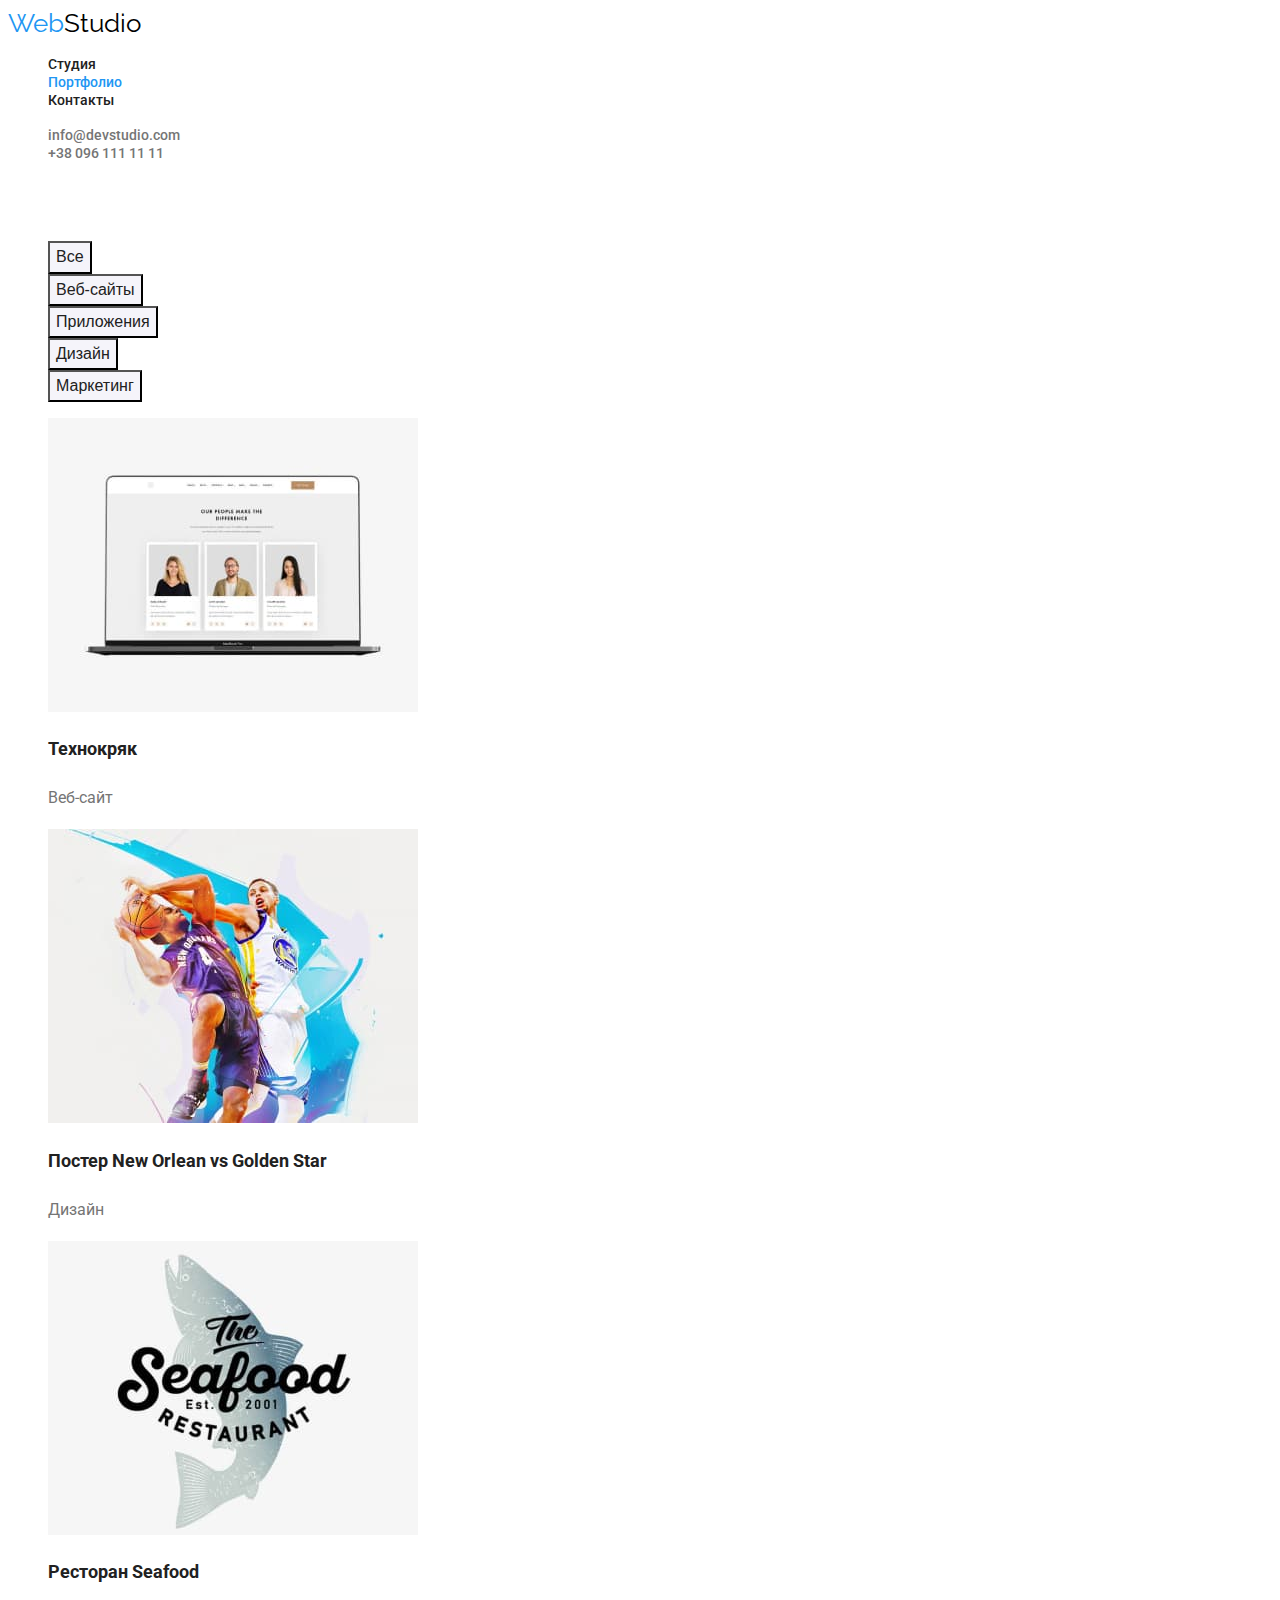
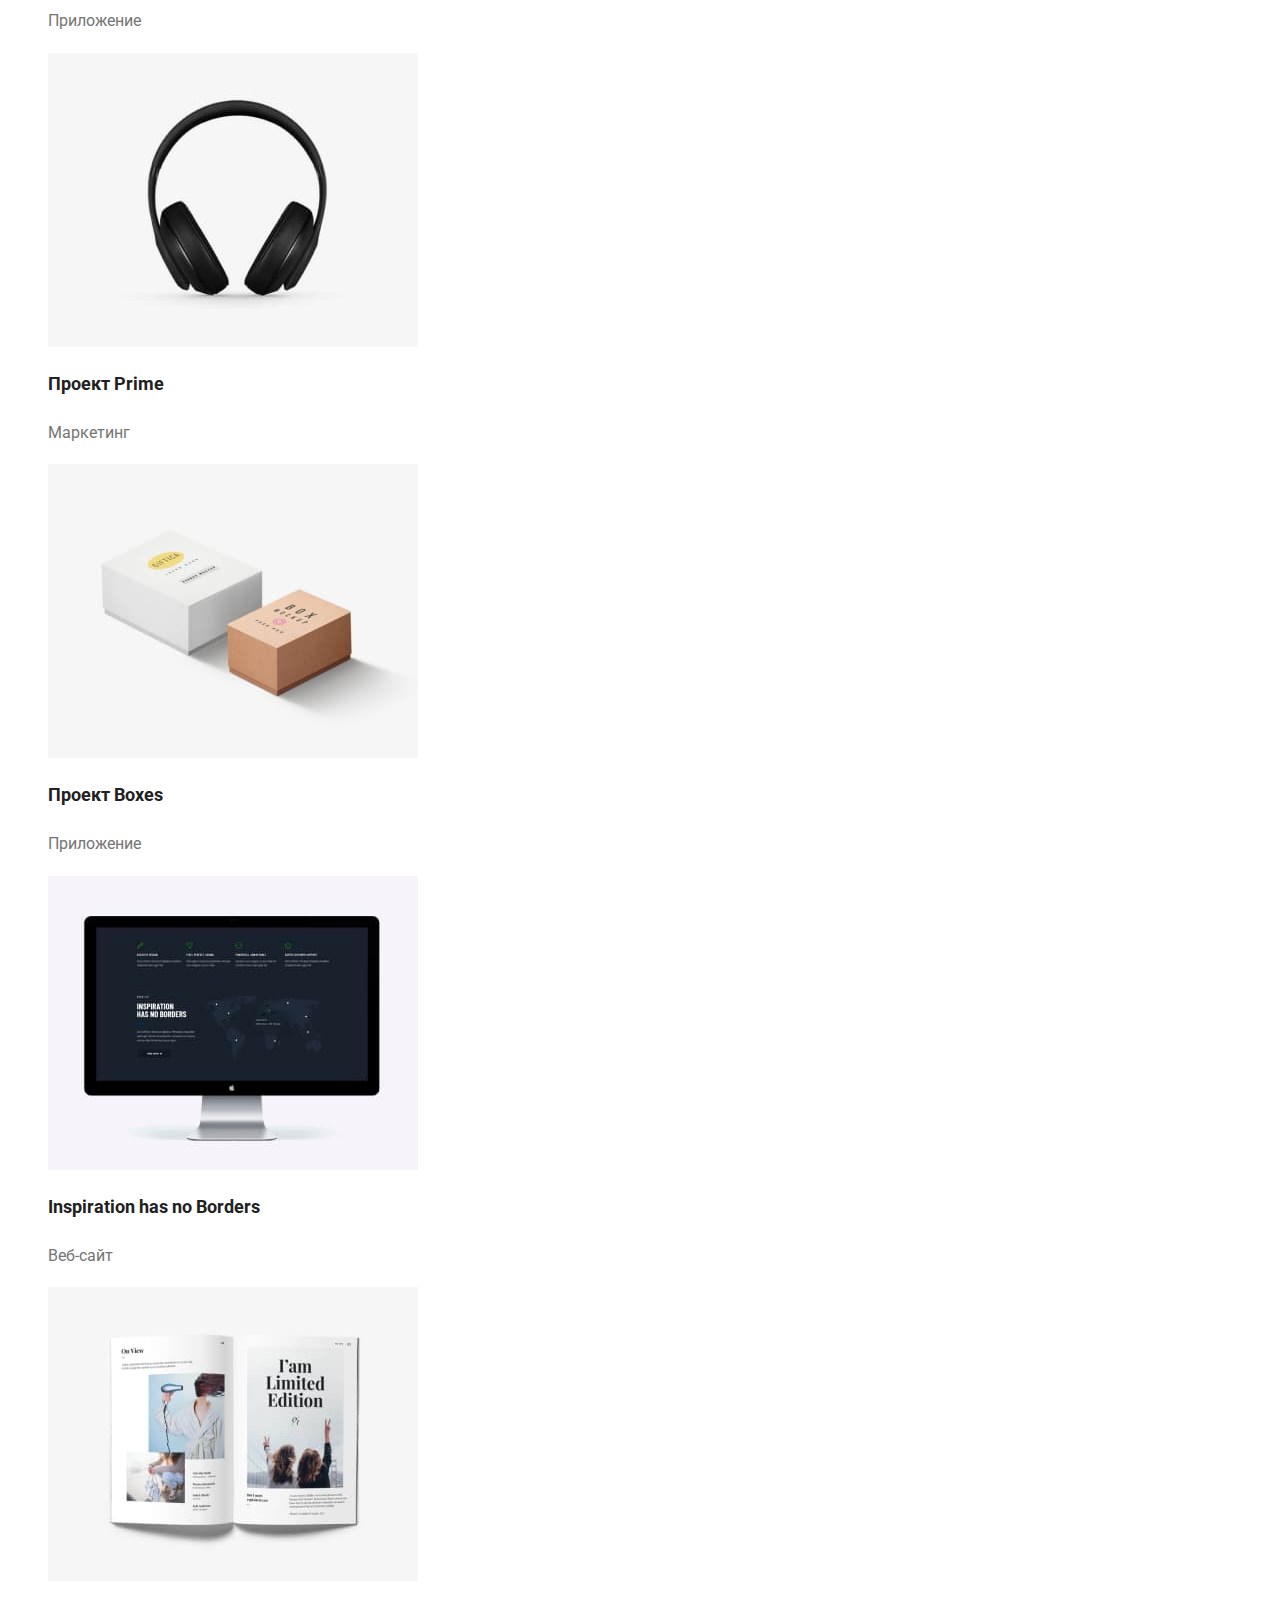
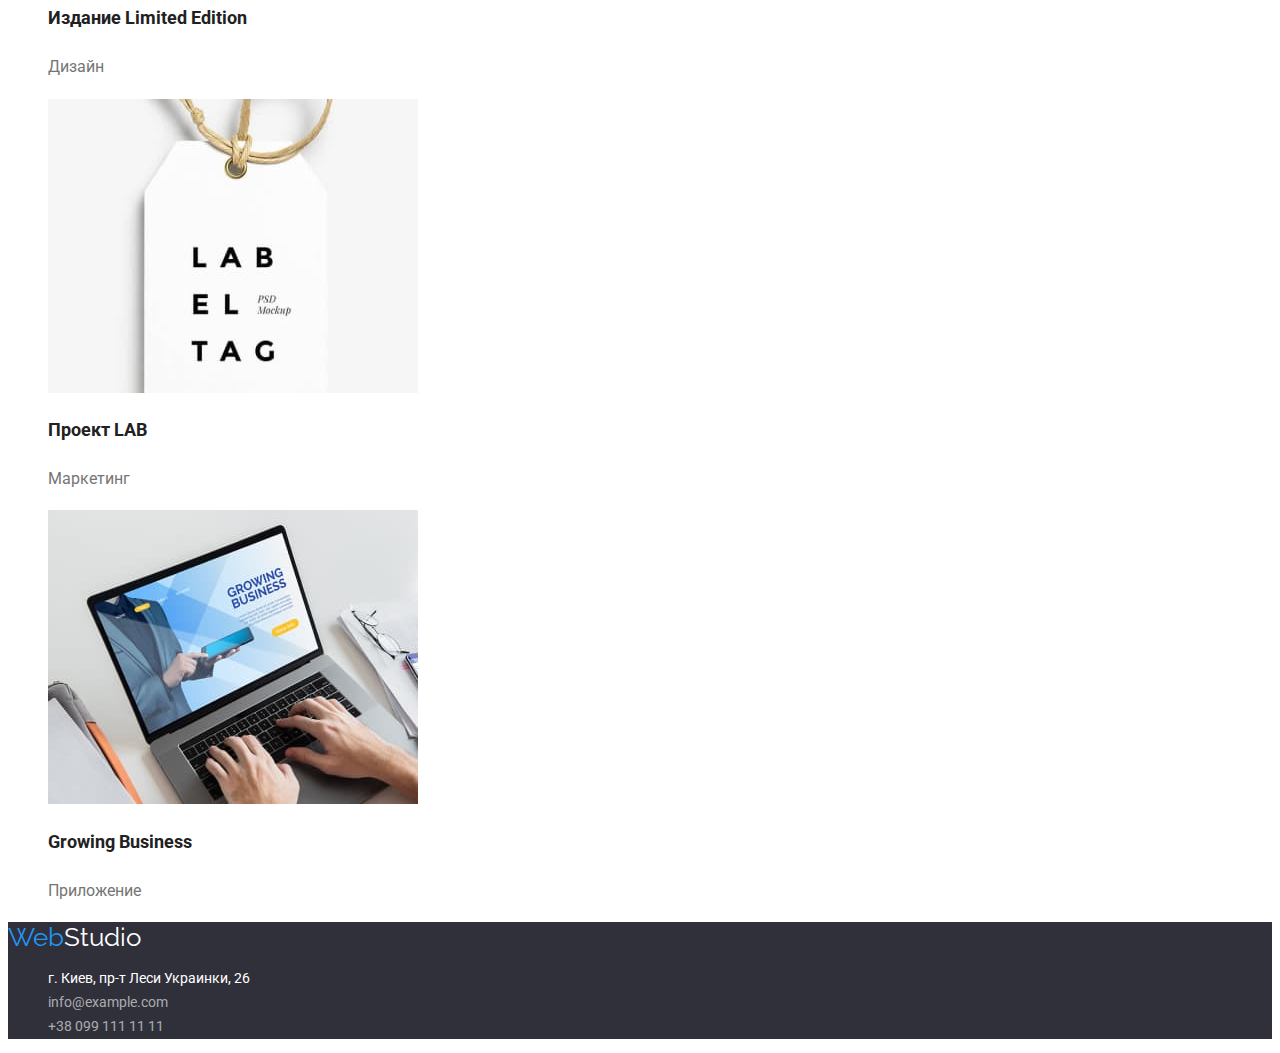
==== commit 1c5a6e67: "hm changes" ====
--- a/portfolio.html
+++ b/portfolio.html
@@ -138,9 +138,10 @@
       </section>
        <!-- section portfolio start-->
     </main>
-    <!-- section footer start -->
+      <!-- section footer start -->
      <footer class="footer">
-      <a class="logo canceled" href="./index.html"><span class="logo-accent">Web</span><span class="logo-white">Studio</span></a>
+       <address class="address">
+        <a class="logo canceled" href="./index.html"><span class="logo-accent">Web</span><span class="logo-white">Studio</span></a>
         <ul class="address-box canceled">
           <li class="address-descr">г. Киев, пр-т Леси Украинки, 26</li>
           <li class="conctacts">
--- a/css/styles.css
+++ b/css/styles.css
@@ -35,6 +35,7 @@
     font-family: var(--secondary-font);
     font-size: 26px;
     line-height: 1.19;
+    color: var(--txt-logo);
 }
 span.logo-accent {
     color: var(--txt-logos);
@@ -196,7 +197,7 @@
     background-color: var(--bg-order);
 }
 .skills-title, .team-title{
-   font-style: 700;
+    font-style: 700;
     font-size: 36px;
     line-height: 1.17;
     }
